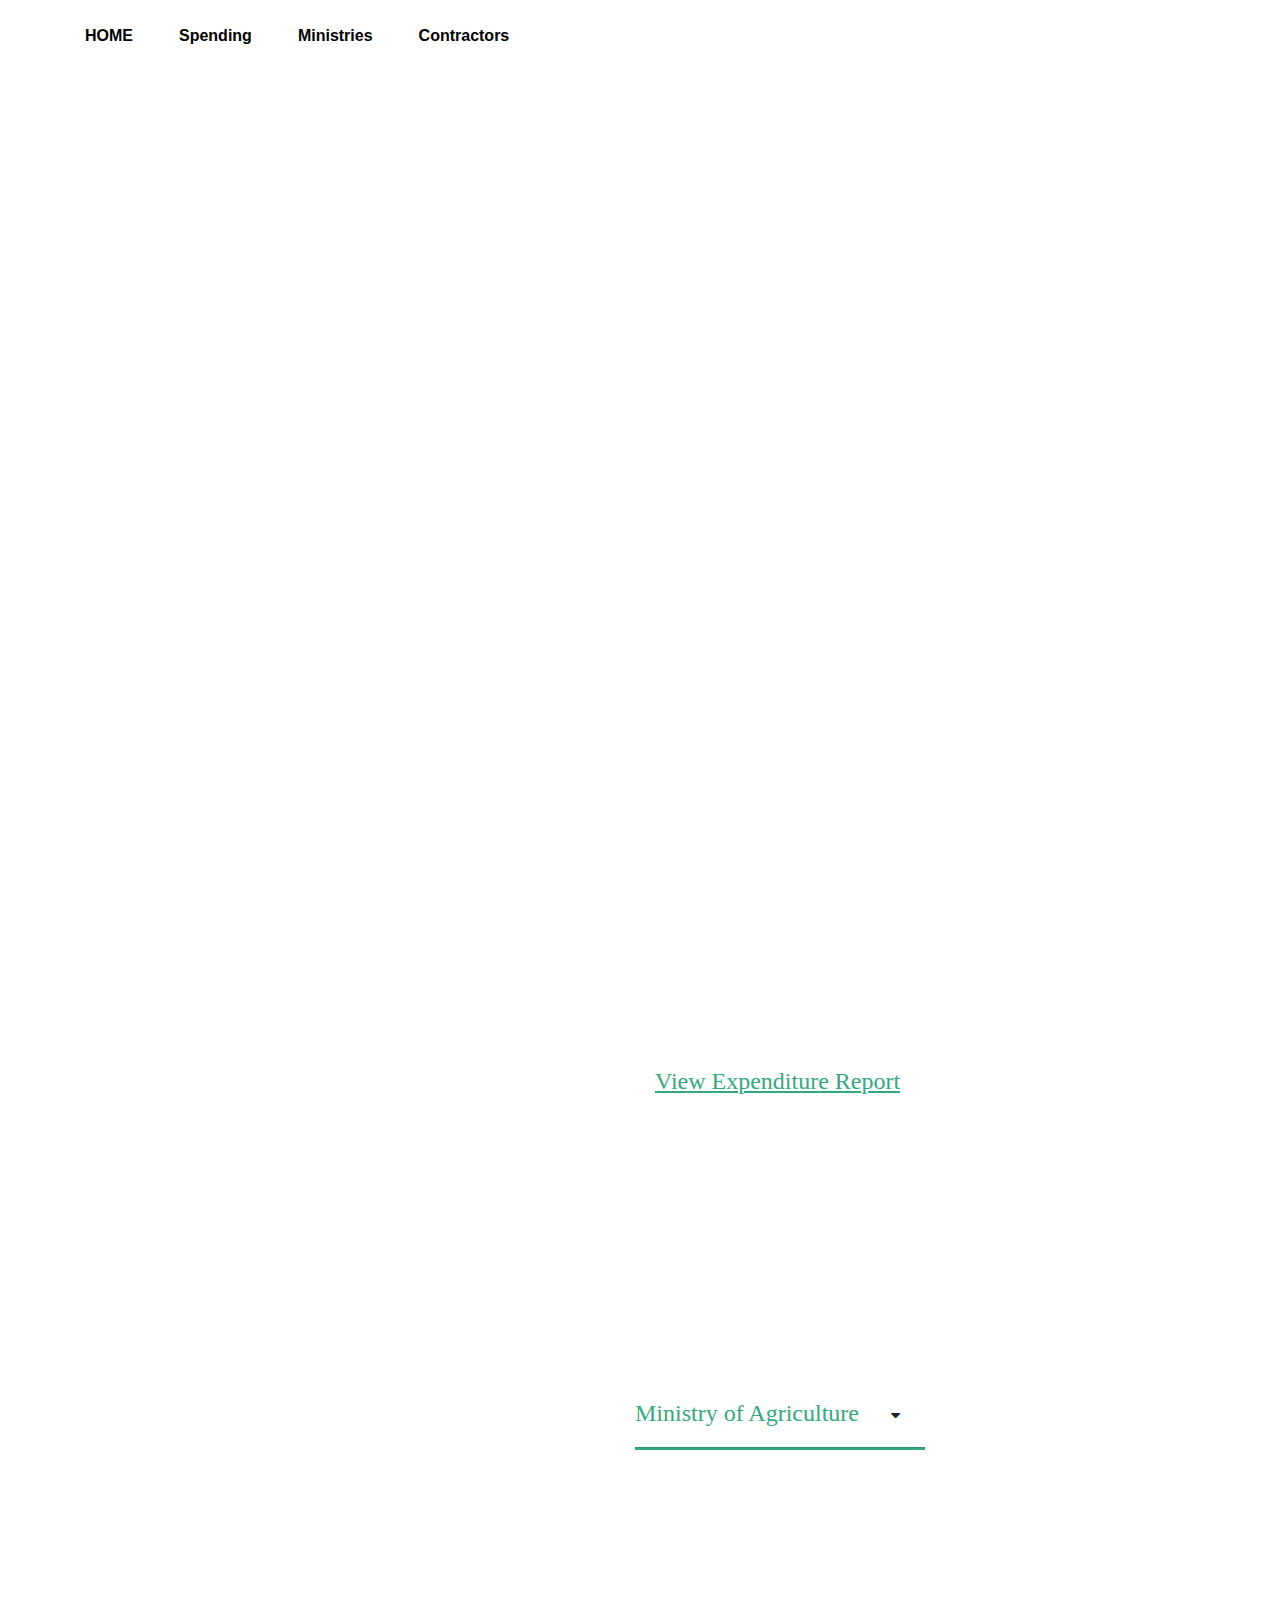
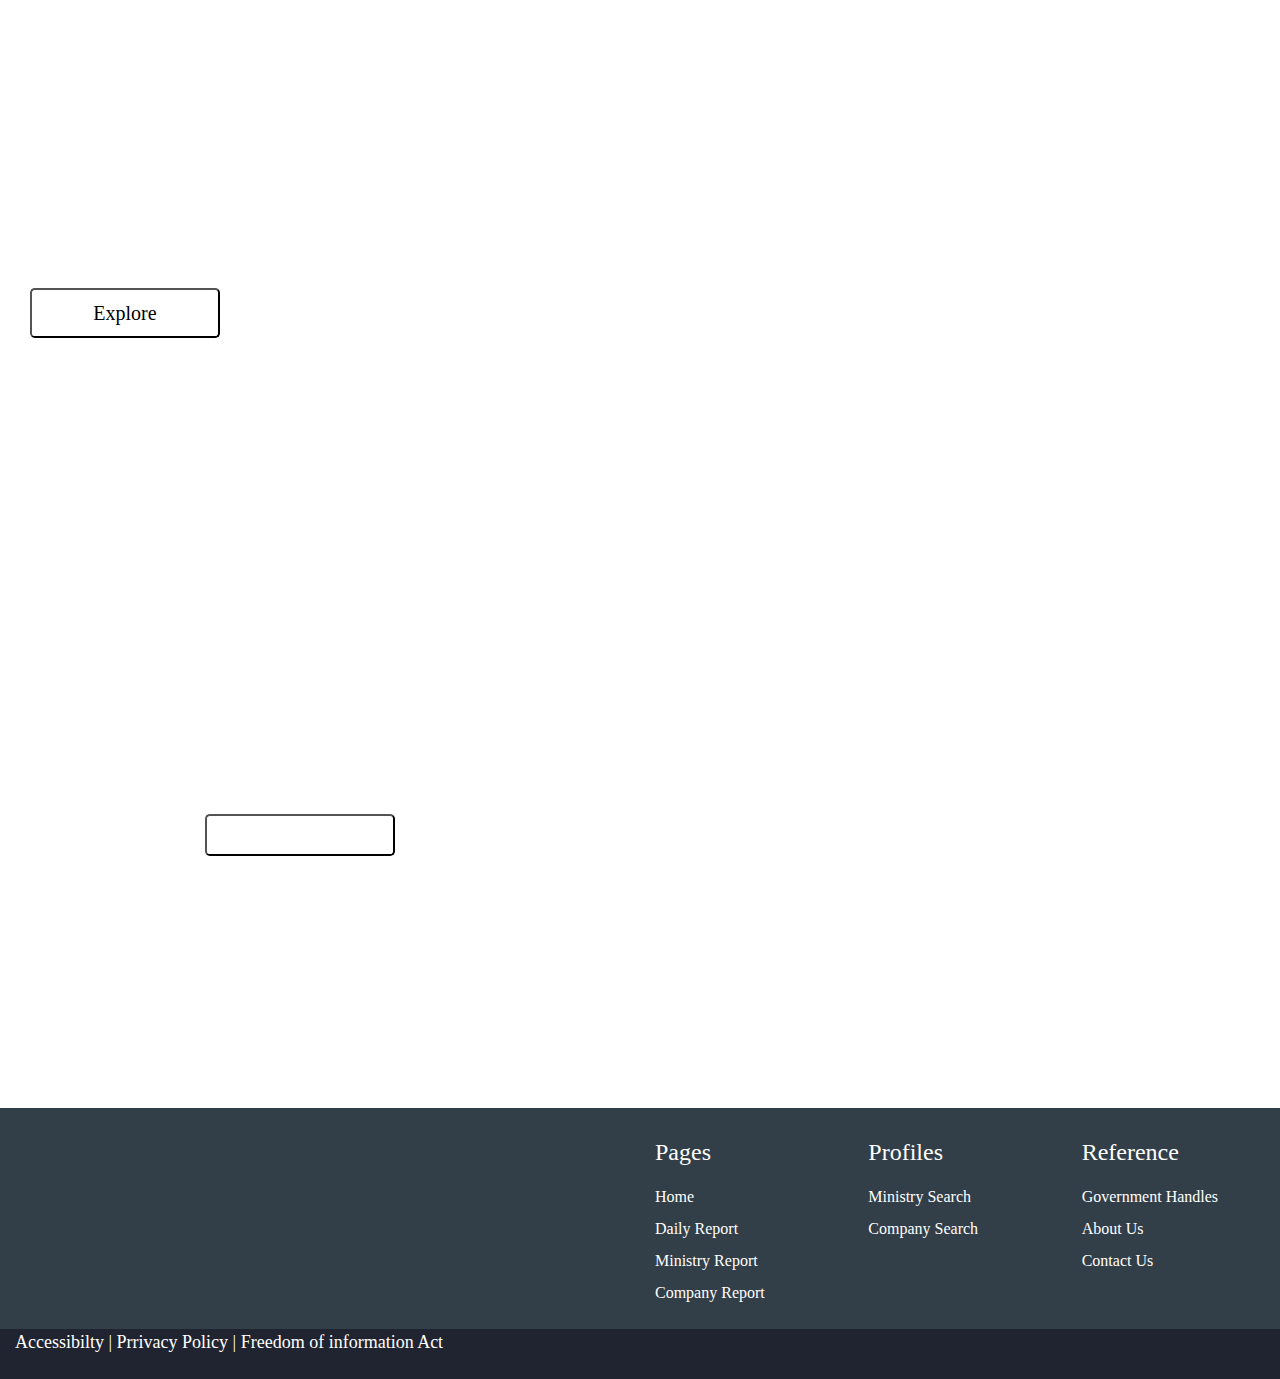
==== index.html @ a95400a4 "Update" ====
<!doctype html>
<html lang="en">

<head>
    <title>Company Profile</title>
    <!-- Required meta tags -->
    <meta charset="utf-8">
    <meta name="viewport" content="width=device-width, initial-scale=1, shrink-to-fit=no">

    <!-- Bootstrap CSS -->
    <link rel="stylesheet" href="style.css">
    <link rel="stylesheet" href="https://cdnjs.cloudflare.com/ajax/libs/font-awesome/4.7.0/css/font-awesome.min.css">
    <link rel="stylesheet" href="https://stackpath.bootstrapcdn.com/bootstrap/4.3.1/css/bootstrap.min.css"
        integrity="sha384-ggOyR0iXCbMQv3Xipma34MD+dH/1fQ784/j6cY/iJTQUOhcWr7x9JvoRxT2MZw1T" crossorigin="anonymous">
</head>

<body>
    <div class='navbar'>

        <nav class="navbar navbar-expand-md sticky-top">

            <div class="container-fluid">

                <a class="nav-head" href="#"><img src="img/Logo.png" alt=""></a>

                <button class="navbar-toggler navbar-light" type="button" data-toggle="collapse"
                    data-target="#navbarResponsive">
                    <span class="navbar-toggler-icon ml-auto"></span>
                </button>

                <div class="collapse navbar-collapse" id="navbarResponsive">
                    <ul class="navbar-nav mr-auto">
                        <li class="nav-item active">
                            <a style="font-weight:demi-bold;" class="nav-link" href="#">HOME</a>
                        </li>
                        <li class="nav-item">
                            <a class="nav-link" href="#">Spending</a>
                        </li>
                        <li class="nav-item">
                            <a class="nav-link" href="#">Ministries</a>
                        </li>
                        <li class="nav-item">
                            <a class="nav-link" href="#">Contractors</a>
                        </li>
                        <li class="nav-item">
                            <a class="nav-link" href="#"><img src="img/Vector.png" alt=""></a>
                        </li>
                    </ul>

                </div>

            </div>
        </nav>
    </div>
    <div class="wrap">
        <div class="container-fluid">
            <div class="row">
                <div class="col-lg-6 mt-5 py-5">
                    <span class="warp">In 2019,<br>the government spent<br> $4.45 trillion.</span><br>
                    <span class="bud">ExpenseNG tracks federal spending to ensure taxpayers can <br> see how their money
                        is being used in communities across <br>Nigeria. Learn more on how this money was spent with
                        <br> tools
                        to help navigate spending from top to bottom
                    </span>
                </div>

                <div class="col-lg-6">
                    <img src="img/Group 1406.png" class="end" alt="">
                </div>

            </div>
        </div>
        <div class="hang">
            <img src="img/mdi_arrow-right-drop-circle.png" alt="">
        </div>
    </div>
    </div>
    </div> <br><br>
    <div class="container-fluid">
        <div class="contianer-fluid">
            <img src="img/Rectangle 456 (1).png" class="tan mt-5" alt="">
        </div>
    </div>
    </div>
    </div>

    <div class="container-fluid">
        <div class="row">
            <div class="col-md-3 mt-1 py-1">
                <img src="img/Rectangle 448 (5).png" alt="" class="list mt-5">
            </div>
            <div class="col-md-3 mt-1 py-1">
                <img src="img/Rectangle 448 (6).png" alt="" class="list mt-5">
            </div>
            <div class="col-md-3 mt-1 py-1">
                <img src="img/Rectangle 448 (3).png" alt="" class="list mt-5">
            </div>
            <div class="col-md-3 mt-1 py-1">
                <img src="img/Rectangle 448 (7).png" alt="" class="list mt-5">
            </div>

            <div class="col-md-3">
                <img src="img/Rectangle 448 (4).png" alt="" class="list mt-5">
            </div>
            <div class="col-md-3">
                <img src="img/Rectangle 448 (3).png" alt="" class="list mt-5">
            </div>
            <div class="col-md-3 mt-5 py-5">
                <span class="report" href="#">View Expenditure Report</span>
            </div>
        </div>
    </div>
    </div> <br><br>
    <div class="container-fluid">
        <div class="row">
            <div class=" mt-5 py-5">
                <div class="contianer-fluid">
                    <img src="img/Rectangle 456.png" class="tan mt-5" alt="">
                </div>
            </div>
        </div>
    </div>
    <div class="container-fluid">
        <div class="row">
            <div class="col-lg-12 mt-1 py-1">
                <span class="report1" href="#">Ministry of Agriculture</span>&nbsp &nbsp &nbsp &nbsp
                <i class="fa fa-caret-down"></i>
                <hr class="line">
                <div class="total">
                    <img src="img/Rectangle 451.png" class="hope" alt="">
                </div>
            </div>
        </div>
    </div>
    </div>
    <div class="picture"><br>
        <div class="container-fluid">
            <div class="col-lg-6 mt-5 py-5">
                <span class="warp1">A big picture view of the daily spending <br>of the federal
                    Government</span><br><br><br>
                <span class="bud1">Use our explorer to view how government spends our money daily
                </span><br>
                <button type="button" class="btn-lg  text-center my-5">Explore</button>
            </div>
        </div>
    </div><br><br><br>
    <div class="contianer-fluid">
        <img src="img/Rectangle 457.png" class=" tan mt-5" alt="">
    </div>

    <div class="container-fluid">
        <div class="row">
            <div class="col-lg-6 mt-1 py-1">
                <img src="img/Rectangle 458 (1).png" class="skin" alt="">
            </div>
            <div class="col-lg-6 mt-1 py-1">
                <img src="img/Rectangle 458 (1).png" class="skin" alt="">
            </div>
            <div class="col-lg-6 mt-1 py-1">
                <img src="img/Rectangle 458 (1).png" class="skin" alt="">
            </div>
        </div>
    </div>
    <div class="twitter">
        <div class="container-fluid">
            <div class="row">
                <div class="tweet col-md-6 py-5 ">
                    <button type="button" class="btn-lg  text-center mt-5 py-1"><img src="img/Group 526.png"
                            alt=""></button>
                </div>
                <div class="col-md-6 py-5 ">
                    <div class="col-md-6 mt-1 py-1">
                        <span class="warp2">Join the Conversation</span><br><br><br>
                        <span class="bud2">We want to know how we can serve you better.Drop by <br>
                            our community page to ask questions, propose new <br> features, sign up for testing,
                            and join the conversation about federal spending data
                    </div>
                </div>
            </div>
        </div>
    </div>
       <!-- Footer Section -->

       <div id="footer" class="row container-fluid mt-4" >

        <div class="col-lg-6">
            <h4 class="footer-title-item"><img src="img/Frame 390.png" alt=""></h4>
            <h4 class="footer-title-item"><img src="img/Group 386.png" alt=""></h4>
        </div>

        <div class="col-lg-2">
            <h4 class="footer-title-item">Pages</h4>
            <div>
                <div class="my-2">Home</div>
                <div class="my-2">Daily Report</div>
                <div class="my-2">Ministry Report</div>
                <div class="my-2">Company Report</div>
            </div>

            <div class="my-4">
            </div>
            <div>
            </div>
        </div>
        <div class="col-lg-2">
            <h4 class="footer-title-item">
            Profiles
            </h4>

            <div class="my-2">Ministry Search </div>
            <div class="my-2">Company Search</div>
        </div>
        <div class="col-lg-2">
            <h4 class="footer-title-item">
            Reference
            </h4>

            <div class="my-2">Government Handles </div>
            <div class="my-2">About Us</div>
            <div class="my-2">Contact Us</div>
        </div>
    </div>
    </div>
    <div class="last">
    <div class="container-fluid">
        <div class="row">
        <div class="col-md-10">
            <span class="edd">Accessibilty | Prrivacy Policy | Freedom of information Act</span>
        </div>
        <div class="col-md-2">
            <img src="img/Group 385.png" alt="">
        </div>
        </div>
    </div>
    </div>
</div>
        <!-- Optional JavaScript -->
        <!-- jQuery first, then Popper.js, then Bootstrap JS -->
        <script src="https://code.jquery.com/jquery-3.3.1.slim.min.js"
            integrity="sha384-q8i/X+965DzO0rT7abK41JStQIAqVgRVzpbzo5smXKp4YfRvH+8abtTE1Pi6jizo" crossorigin="anonymous">
        </script>
        <script src="https://cdnjs.cloudflare.com/ajax/libs/popper.js/1.14.7/umd/popper.min.js"
            integrity="sha384-UO2eT0CpHqdSJQ6hJty5KVphtPhzWj9WO1clHTMGa3JDZwrnQq4sF86dIHNDz0W1" crossorigin="anonymous">
        </script>
        <script src="https://stackpath.bootstrapcdn.com/bootstrap/4.3.1/js/bootstrap.min.js"
            integrity="sha384-JjSmVgyd0p3pXB1rRibZUAYoIIy6OrQ6VrjIEaFf/nJGzIxFDsf4x0xIM+B07jRM" crossorigin="anonymous">
        </script>
</body>

</html>
---- style.css ----
* {
    margin: 0px;
    padding: 0px;
    box-sizing: border-box;
 font-family: Georgia, 'Times New Roman', Times, serif;
}


nav {
    width: 100%;
    background-color: white !important;
}

.card-img-top {
    height: 350px;
    width: 100%;
}

.card-body {
    width: 100%;
}

.home img {
    width: 100%;
}

.navbar {
    padding: 1.2rem;

}

.nav-head:hover {
    color: #FC3C3C;
    font-weight: bold;
    text-decoration: none;
}

.navbar-toggler-icon {
    color: black;
}

.navbar-toggler {
    background-color: Red;
}

.navbar-nav li {
    padding-left: 30px;

}

.nav-link {
    font-size: 1;
    font-weight: bolder;
    color: black;
    font-family: Arial, Helvetica, sans-serif;
}

.nav-link:hover {
    color: green;
    font-weight: bold;
    text-decoration: underline;
}

.wrap {
    background-image: url(/img/image\ 1.png);
    height: 739px;
    width: auto;
}

.warp {
    font-size: 2.2rem;
    color: white;
    margin-left: 15px;
    font-family: Lato;
    font-style: normal;
    font-weight: 600;
    font-size: 64px;
    line-height: 124.8%;
}

.bud {
    color: white;

    font-family: Lato;
    font-style: normal;
    font-size: 20px;
    line-height: 29px;
}

.warp1 {
    font-size: 2.2rem;
    color: white;
    margin-left: 15px;
    font-family: Lato;
    font-style: normal;
    font-weight: 200;
    font-size: 40px;
    line-height: 124.8%;
}

.bud1 {
    color: white;

    font-family: Lato;
    font-style: normal;
    font-size: 20px;
    line-height: 29px;
}

.warp2 {
    font-size: 1.5rem;
    color: white;
    font-family: Lato;
    font-style: normal;
    font-weight: 100;
    font-size: 35px;
    line-height: 124.8%;
    top: 5px;
}

.bud2 {
    color: white;
    font-family: Lato;
    font-style: normal;
    font-size: 20px;

    text-align: center;
}

.hang {
    margin-left: 570px;
}

.caption {
    left: 0;
    width: 100%;
    text-align: center;
    color: #000;
}

.caption span.border {
    background-color: #353A45;
    color: #fff;
    font-weight: bold;
    padding: 25px;
    letter-spacing: 5px;
    width: 100%;
}

.report {
    font-size: larger;
    font-size: 1.5rem;
    color: #33A97E;
    text-decoration: underline;
    margin-top: 100rem !important;
}

.report1 {
    font-size: larger;
    font-size: 1.5rem;
    color: #33A97E;
    margin-left: 620px;

}

.container-fluid {
    margin-left: auto;
    margin-right: auto;
}

.total {
    margin-left: 150px;
}

.line {
    width: 290px;
    height: 2px;
    margin-left: 620px;
    background: #33A97E;
}

.picture {
    background-image: url("img/Group\ 1394\ \(1\).png");
    width: 100%;
    height: 482px;
}

.btn-lg {
    background-color: #fff;
    width: 190px;
}

.twitter {
    background-image: url(img/Group\ 1394.png);
    height: 500px;
}

.tweet {
    top: 150px;
    left: 190px;
}

.footer {
    padding-bottom: 20px !important;
}

.input-underline {
    background: transparent;
    border: none;
    border-bottom: 1px solid white;
    padding: 5px;
    color: white;
    min-width: 90%;
}

.footer-title-item {
    padding-top: 20px;
    padding-bottom: 10px;
}

.click-link {
    cursor: pointer;
    margin: 5px;
}

.responsive-motto {
    font-size: 64px;
}

#footer {
    padding: 0px !important;
    margin: 0px !important;
    background: #323E48;
    color: white;
    width: 100%;
    padding: 5px;
    padding-top: 10px !important;
    margin-top: 40px !important;
}

.last {
    background-color: #1F2430;
    width: 100%;
    padding: 0px !important;
    margin: 0px !important;
    height: 50px;
}

.edd {
    color: #fff;
    top: 5px;
    font-size: large;
}

@media only screen and (max-width: 1250px) {
    *{
        overflow-x: hidden;
    }
.wrap {
    background-image: url(/img/image\ 1.png);
    height: 739px;
    width: 1250px;
}

.end {
   
}

.hang {
    display: none;
}

.report1 {
    font-size: large;
    font-size: 1.5rem;
    color: #33A97E;
    margin-left: 220px;

}

.line {
    width: 290px;
    height: 2px;
    margin-left: 220px;
    background: #33A97E;
}

.tan {
    width: 765px;
}

.total {
    margin-left: 0px;
}

.hope {
    width: 765px;
    left: 25px;
}

.picture {
    background-image: url(img/Group\ 1394\ \(1\).png);
    width: 1250px;
    height: 482px;
}

.twitter {
    background-image: url(img/Group\ 1394.png);
    height: 500px;
    width: 1250px;
}

.tweet {
    top: 30px;
    left: 10px;
}

#footer {
    padding: 0px !important;
    margin: 0px !important;
    background: #323E48;
    color: white;
    width: 1250px;
    padding: 5px;
    padding-top: 10px !important;
    margin-top: 40px !important;
}

last {
    background-color: #1F2430;
    width: 975px;
    padding: 0px !important;
    margin: 0px !important;
    height: 50px;
}

.list {
    width:200px;
}

.report {
    font-weight: 400;
    font-size: 1.5rem;
    color: #33A97E;
    text-decoration: underline;
    margin-top: 100rem !important;
}

.navbar-toggler-icon {
    color: black;

}
}

@media only screen and (max-width: 990px) {
    
.end {
    display: none;
}
}

@media only screen and (max-width: 950px) {
    *{
        overflow-x: hidden;
    }
.wrap {
    background-image: url(/img/image\ 1.png);
    height: 739px;
    width: 975px;
}

.end {
    display: none;
}

.hang {
    display: none;
}

.report1 {
    font-size: large;
    font-size: 1.5rem;
    color: #33A97E;
    margin-left: 220px;

}

.line {
    width: 290px;
    height: 2px;
    margin-left: 220px;
    background: #33A97E;
}

.tan {
    width: 765px;
}

.total {
    margin-left: 0px;
}

.hope {
    width: 765px;
    left: 25px;
}

.picture {
    background-image: url(img/Group\ 1394\ \(1\).png);
    width: 975px;
    height: 482px;
}

.twitter {
    background-image: url(img/Group\ 1394.png);
    height: 500px;
    width: 975px;
}

.tweet {
    top: 30px;
    left: 10px;
}

#footer {
    padding: 0px !important;
    margin: 0px !important;
    background: #323E48;
    color: white;
    width: 975px;
    padding: 5px;
    padding-top: 10px !important;
    margin-top: 40px !important;
}

last {
    background-color: #1F2430;
    width: 975px;
    padding: 0px !important;
    margin: 0px !important;
    height: 50px;
}

.list {
    width:200px;
}

.report {
    font-weight: 400;
    font-size: 1.5rem;
    color: #33A97E;
    text-decoration: underline;
    margin-top: 100rem !important;
}

.navbar-toggler-icon {
    color: black;

}
}
@media only screen and (max-width: 750px) {
    *{
        overflow-x: hidden;
    }
    .wrap {
        background-image: url(/img/image\ 1.png);
        height: 739px;
        width: 765px;
    }

    .end {
        display: none;
    }

    .hang {
        display: none;
    }

    .report1 {
        font-size: large;
        font-size: 1.5rem;
        color: #33A97E;
        margin-left: 220px;

    }

    .line {
        width: 290px;
        height: 2px;
        margin-left: 220px;
        background: #33A97E;
    }

    .tan {
        width: 765px;
    }

    .total {
        margin-left: 0px;
    }

    .hope {
        width: 765px;
    }

    .picture {
        background-image: url(img/Group\ 1394\ \(1\).png);
        width: 765px;
        height: 482px;
    }

    .twitter {
        background-image: url(img/Group\ 1394.png);
        height: 500px;
        width: 765px;
    }

    .tweet {
        top: 30px;
        left: 10px;
    }

    #footer {
        padding: 0px !important;
        margin: 0px !important;
        background: #323E48;
        color: white;
        width: 765px;
        padding: 5px;
        padding-top: 10px !important;
        margin-top: 40px !important;
    }

    last {
        background-color: #1F2430;
        width: 765px;
        padding: 0px !important;
        margin: 0px !important;
        height: 50px;
    }

    .list {
        width: 450px;
    }

    .report {
        font-weight: 400;
        font-size: 1.5rem;
        color: #33A97E;
        text-decoration: underline;
        margin-top: 100rem !important;
    }

    .navbar-toggler-icon {
        color: black;

    }

}

@media only screen and (max-width: 650px) {
    .wrap {
        background-image: url(/img/image\ 1.png);
        height: 739px;
        width: 650px;
    }

    .end {
        display: none;
    }

    .hang {
        display: none;
    }

    .report1 {
        font-size: large;
        font-size: 1.5rem;
        color: #33A97E;
        margin-left: 220px;

    }

    .line {
        width: 290px;
        height: 2px;
        margin-left: 220px;
        background: #33A97E;
    }

    .tan {
        width: 650px;
    }

    .total {
        margin-left: 0px;
    }

    .hope {
        width: 650px;
    }

    .picture {
        background-image: url(img/Group\ 1394\ \(1\).png);
        width: 650px;
        height: 482px;
    }

    .row {
        display: -ms-flexbox;
        display: flex;
        -ms-flex-wrap: wrap;
        flex-wrap: wrap;
        margin-right: -15px;
        margin-left: -15px;
    }

    .twitter {
        background-image: url(img/Group\ 1394.png);
        height: 500px;
        width: 650px;
    }

    .tweet {
        top: 30px;
        left: 10px;
    }

    #footer {
        padding: 0px !important;
        margin: 0px !important;
        background: #323E48;
        color: white;
        width: 650px;
        padding: 5px;
        padding-top: 10px !important;
        margin-top: 40px !important;
    }

    last {
        background-color: #1F2430;
        width: 650px;
        padding: 0px !important;
        margin: 0px !important;
        height: 50px;
    }

    .list {
        width: 500px;
    }

    .report {
        font-weight: 400;
        font-size: 1.5rem;
        color: #33A97E;
        text-decoration: underline;
        margin-top: 100rem !important;
    }

    .navbar-toggler-icon {
        color: black;

    }
}
@media only screen and (max-width: 450px) {
    
    .end {
        display: none;
    }
    .wrap {
        background-image: url(/img/image\ 1.png);
        height: 739px;
        width: 450px;
    }

    .end {
        display: none;
    }

    .hang {
        display: none;
    }

    .report1 {
        font-size: large;
        font-size: 1.2rem;
        color: #33A97E;
        margin-left: 120px;

    }

    .line {
        width: 290px;
        height: 2px;
        margin-left: 50px;
        background: #33A97E;
    }

    .tan {
        width: 350px;
    }

    .total {
        margin-left: 0px;
    }

    .hope {
        width: 650px;
    }

    .picture {
        background-image: url(img/Group\ 1394\ \(1\).png);
        width: 450px;
        height: 492px;
    }


    .twitter {
        background-image: url(img/Group\ 1394.png);
        height: 500px;
        width: 450px;
    }

    .tweet {
        top: 30px;
        left: 10px;
    }

    #footer {
        padding: 0px !important;
        margin: 0px !important;
        background: #323E48;
        color: white;
        width: 650px;
        padding: 5px;
        padding-top: 10px !important;
        margin-top: 40px !important;
    }

    .last {
        background-color: #1F2430;
        width: 650px;
        padding: 0px !important;
        margin: 0px !important;
        height: 50px;
    }

    .list {
        width: 250px;
    }

    .report {
        font-weight: 400;
        font-size: 1.5rem;
        color: #33A97E;
        text-decoration: underline;
        margin-top: 100rem !important;
    }

    .navbar-toggler-icon {
        color: black;

    }
    }
    
@media only screen and (max-width: 400px) {
    
    .end {
        display: none;
    }
    .wrap {
        background-image: url(/img/image\ 1.png);
        height: 739px;
        width: 400px;
    }
    .warp {
        font-size: 2.2rem;
        color: white;
        margin-left: 15px;
        font-family: Lato;
        font-style: normal;
        font-weight: 600;
        font-size: 40px;
        line-height: 124.8%;
    }
    
.bud {
    color: white;
    font-family: Lato;
    font-style: normal;
    font-size: 18px;
    line-height: 19px;
}

    .end {
        display: none;
    }

    .hang {
        display: none;
    }

    .report1 {
        font-size: large;
        font-size: 1.2rem;
        color: #33A97E;
        margin-left: 120px;

    }

    .line {
        width: 290px;
        height: 2px;
        margin-left: 50px;
        background: #33A97E;
    }

    .tan {
        width: 350px;
    }

    .total {
        margin-left: 0px;
    }

    .hope {
        width: 400px;
    }

    .picture {
        background-image: url(img/Group\ 1394\ \(1\).png);
        width: 400px;
        height: 492px;
    }

    .skin{
        width: 300px;
    }
    .twitter {
        background-image: url(img/Group\ 1394.png);
        height: 500px;
        width: 400px;
    }

    .tweet {
        top: 30px;
        left: 10px;
    }

    #footer {
        padding: 0px !important;
        margin: 0px !important;
        background: #323E48;
        color: white;
        width: 650px;
        padding: 5px;
        padding-top: 10px !important;
        margin-top: 40px !important;
    }

    .last {
        background-color: #1F2430;
        width: 650px;
        padding: 0px !important;
        margin: 0px !important;
        height: 50px;
    }

    .list {
        width: 250px;
    }

    .report {
        font-weight: 400;
        font-size: 1.5rem;
        color: #33A97E;
        text-decoration: underline;
        margin-top: 100rem !important;
    }

    .navbar-toggler-icon {
        color: black;

    }
    }
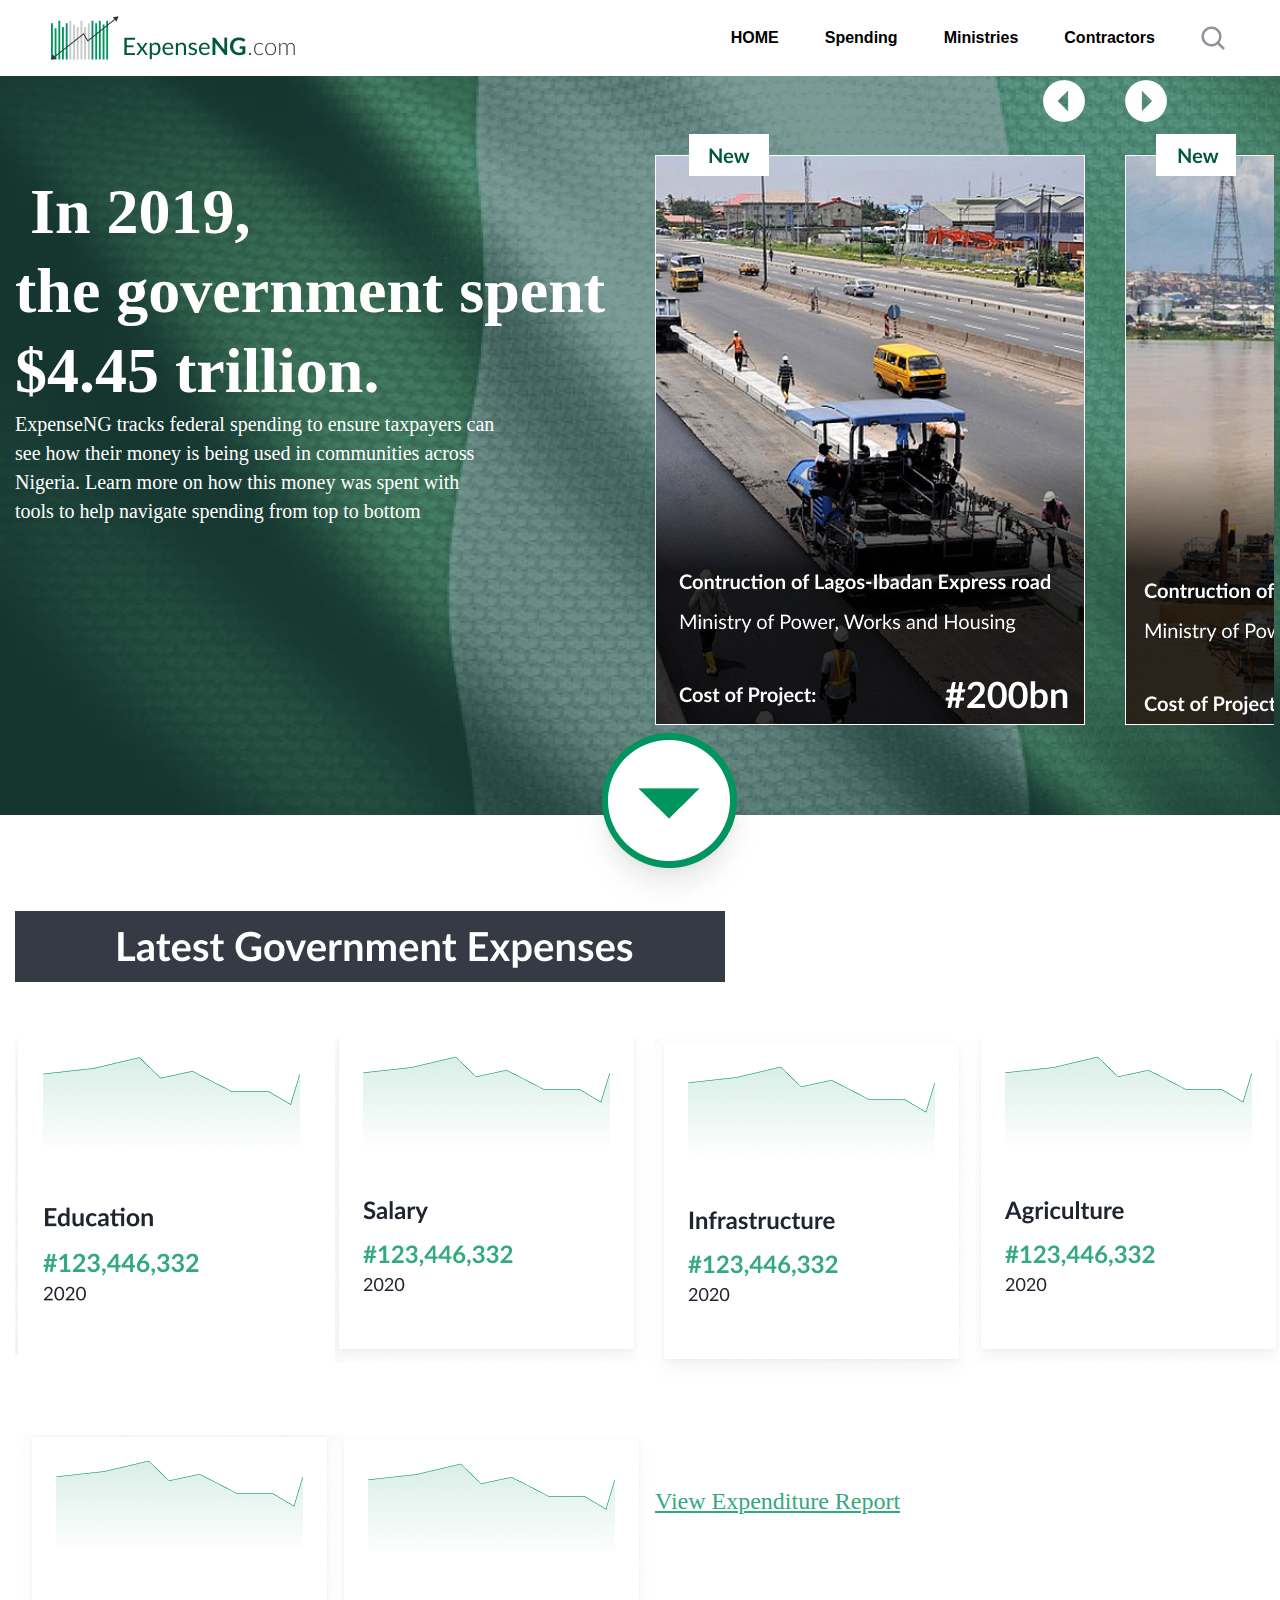
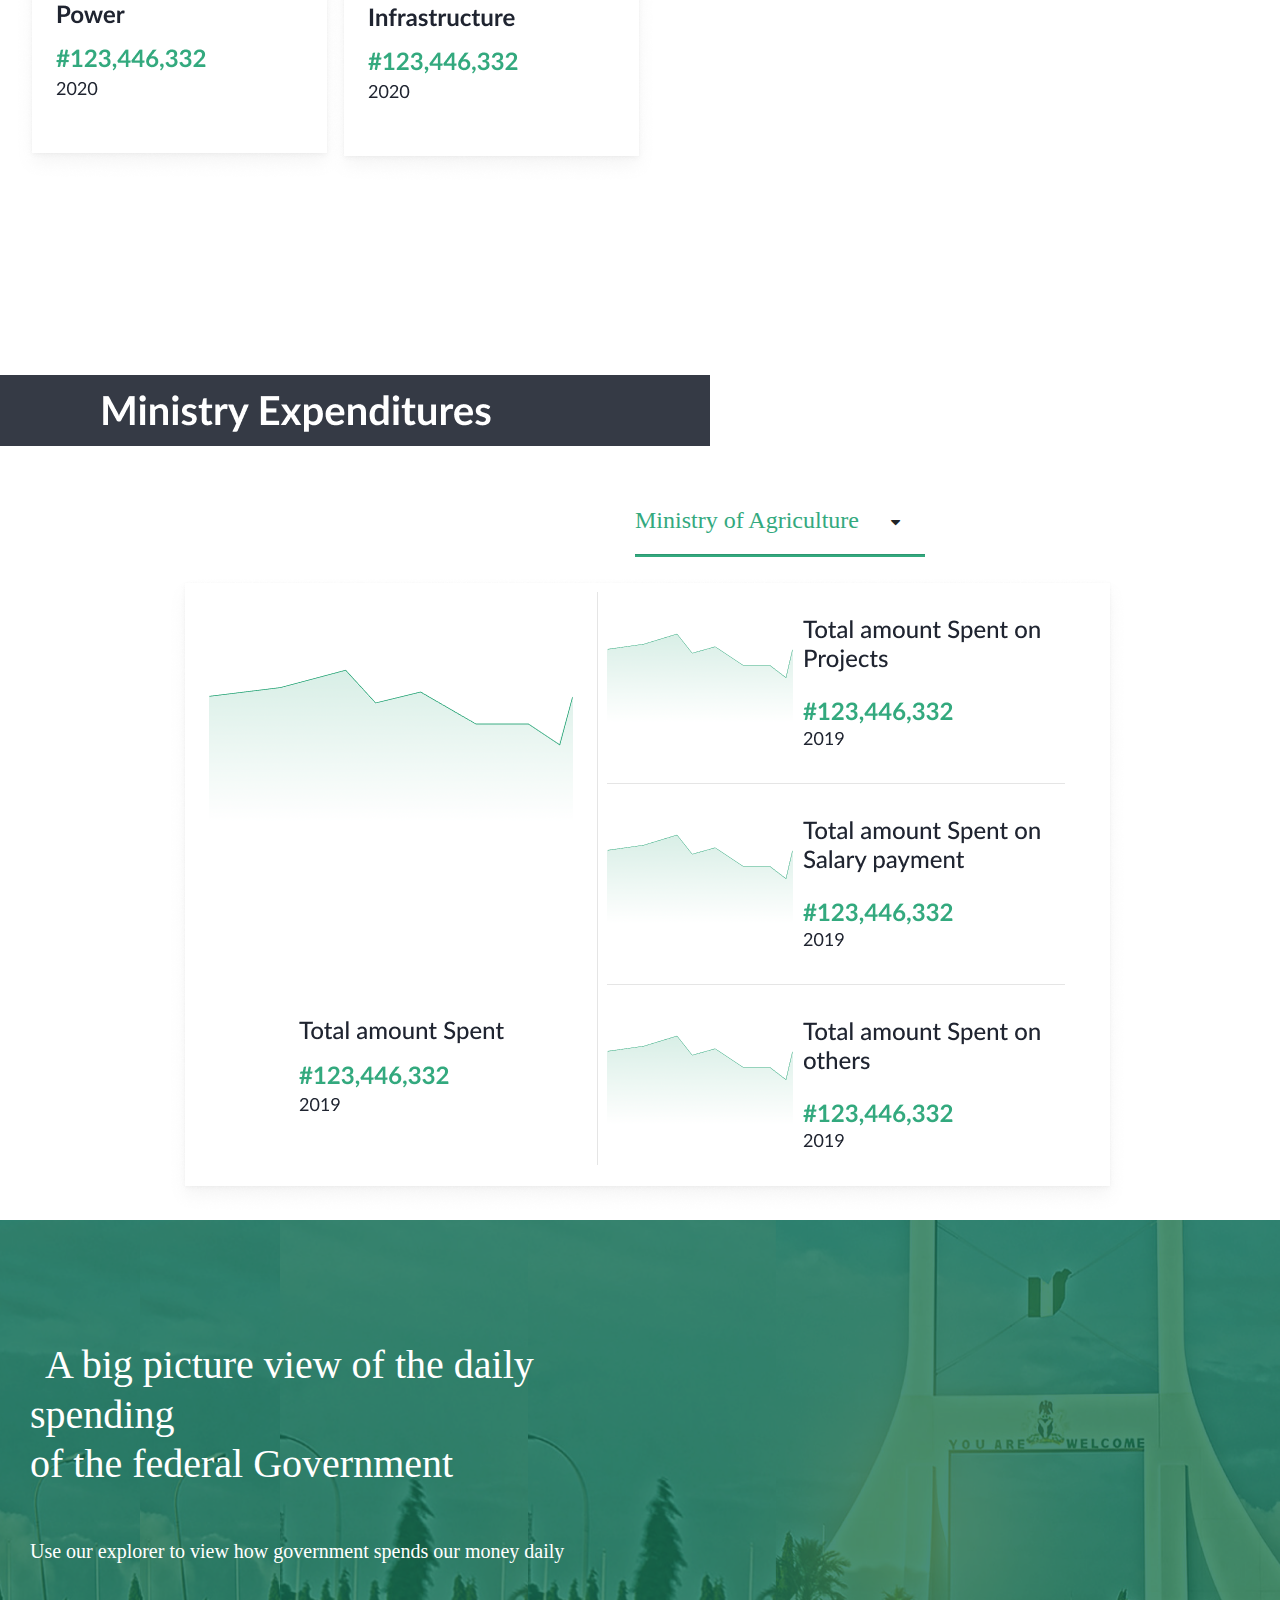
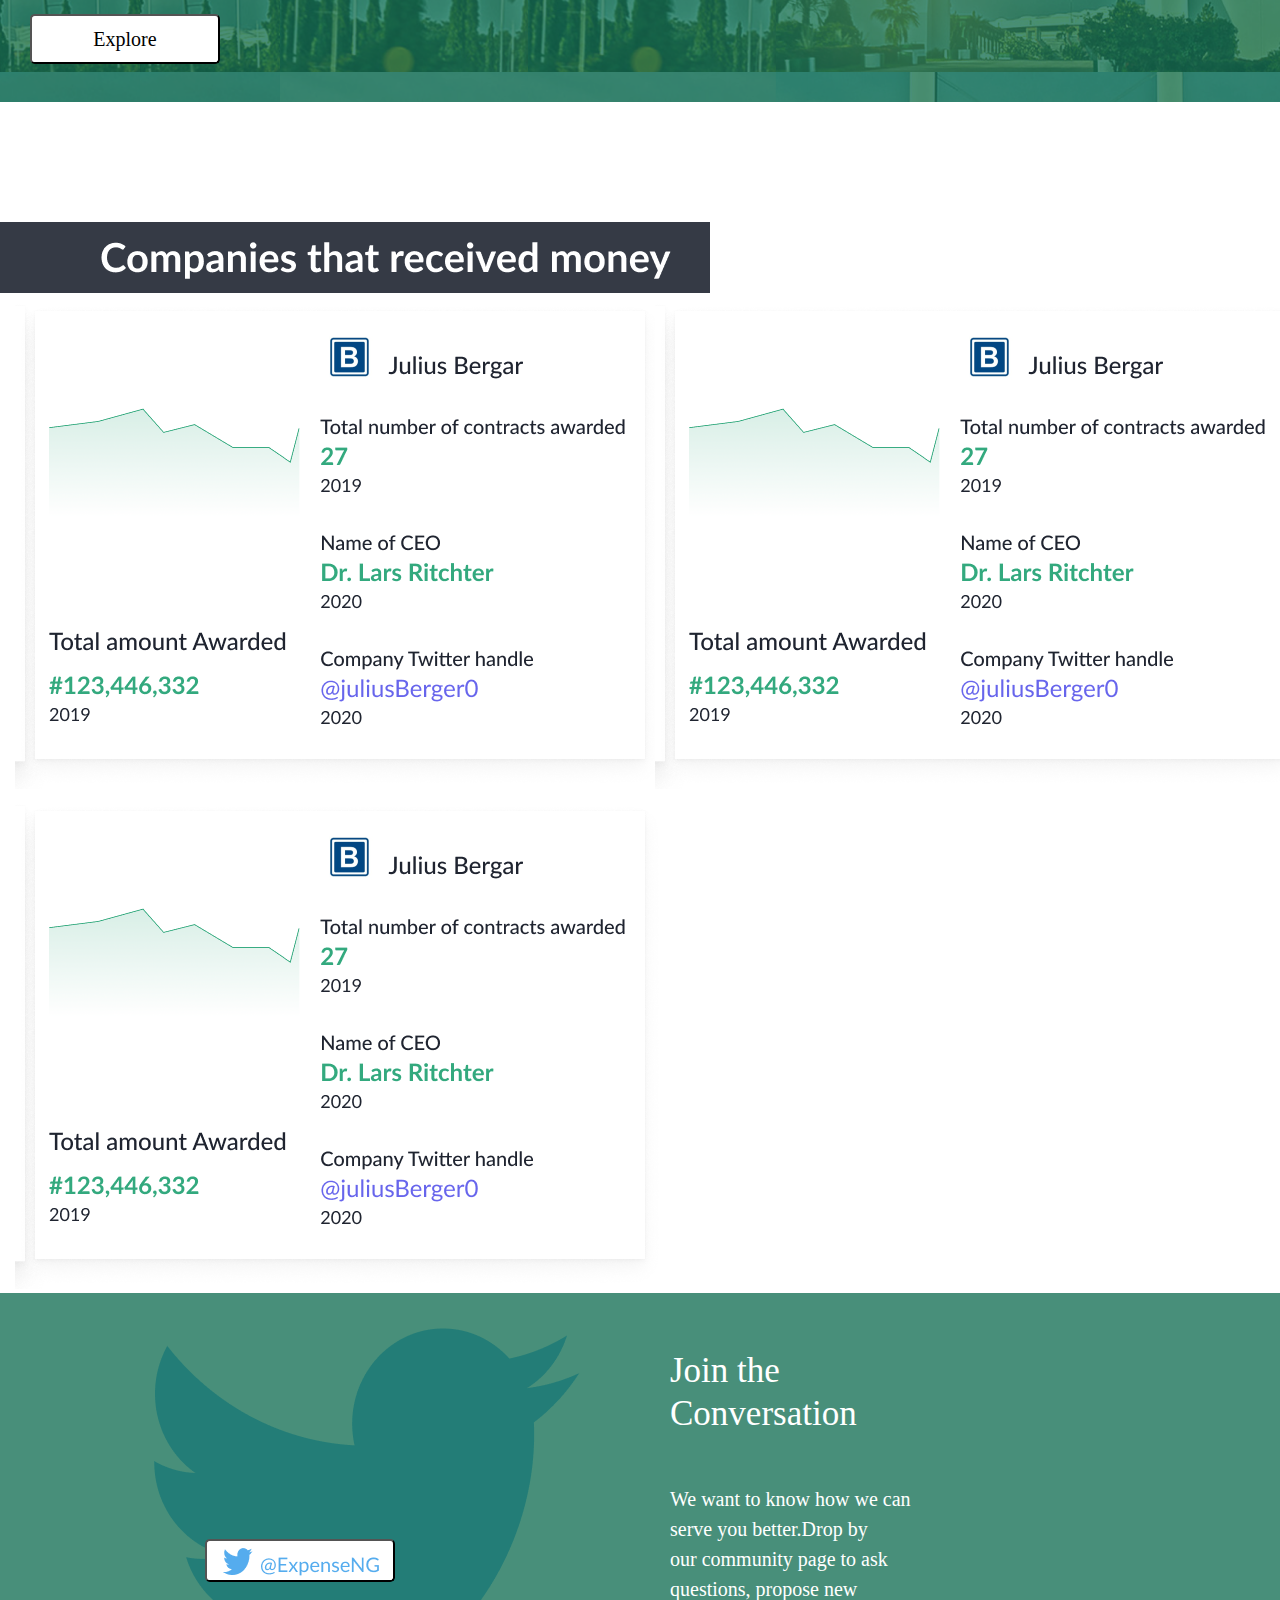
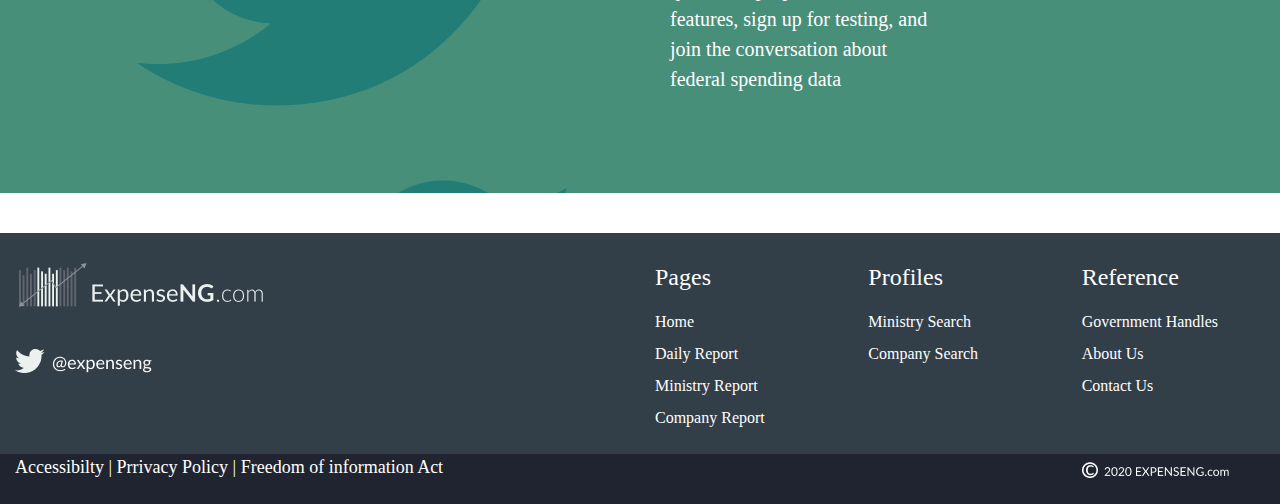
==== commit 0d82603f: "Update" ====
--- a/index.html
+++ b/index.html
@@ -29,7 +29,7 @@
                 </button>
 
                 <div class="collapse navbar-collapse" id="navbarResponsive">
-                    <ul class="navbar-nav mr-auto">
+                    <ul class="navbar-nav ml-auto">
                         <li class="nav-item active">
                             <a style="font-weight:demi-bold;" class="nav-link" href="#">HOME</a>
                         </li>
--- a/style.css
+++ b/style.css
@@ -781,15 +781,13 @@
         font-style: normal;
         font-weight: 600;
         font-size: 40px;
-        line-height: 124.8%;
     }
     
 .bud {
     color: white;
     font-family: Lato;
     font-style: normal;
-    font-size: 18px;
-    line-height: 19px;
+    font-size: 15px;
 }
 
     .end {
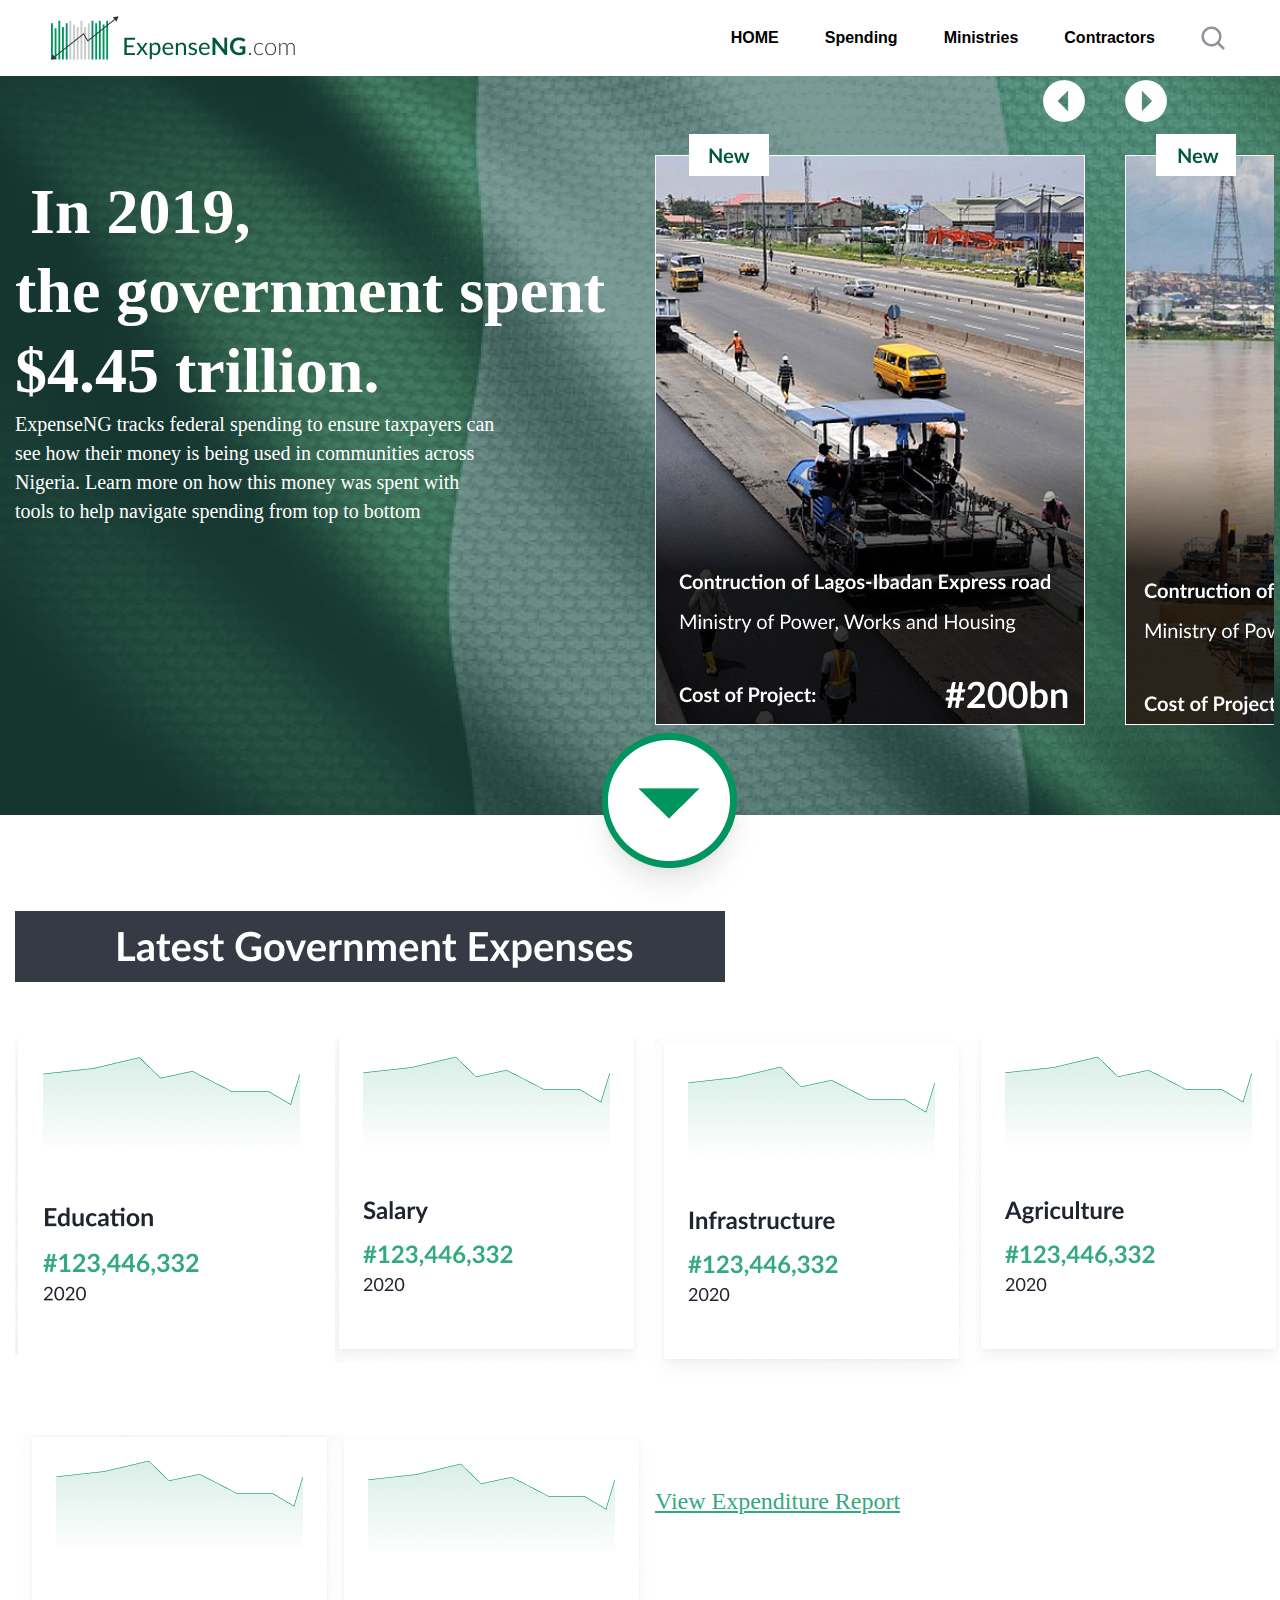
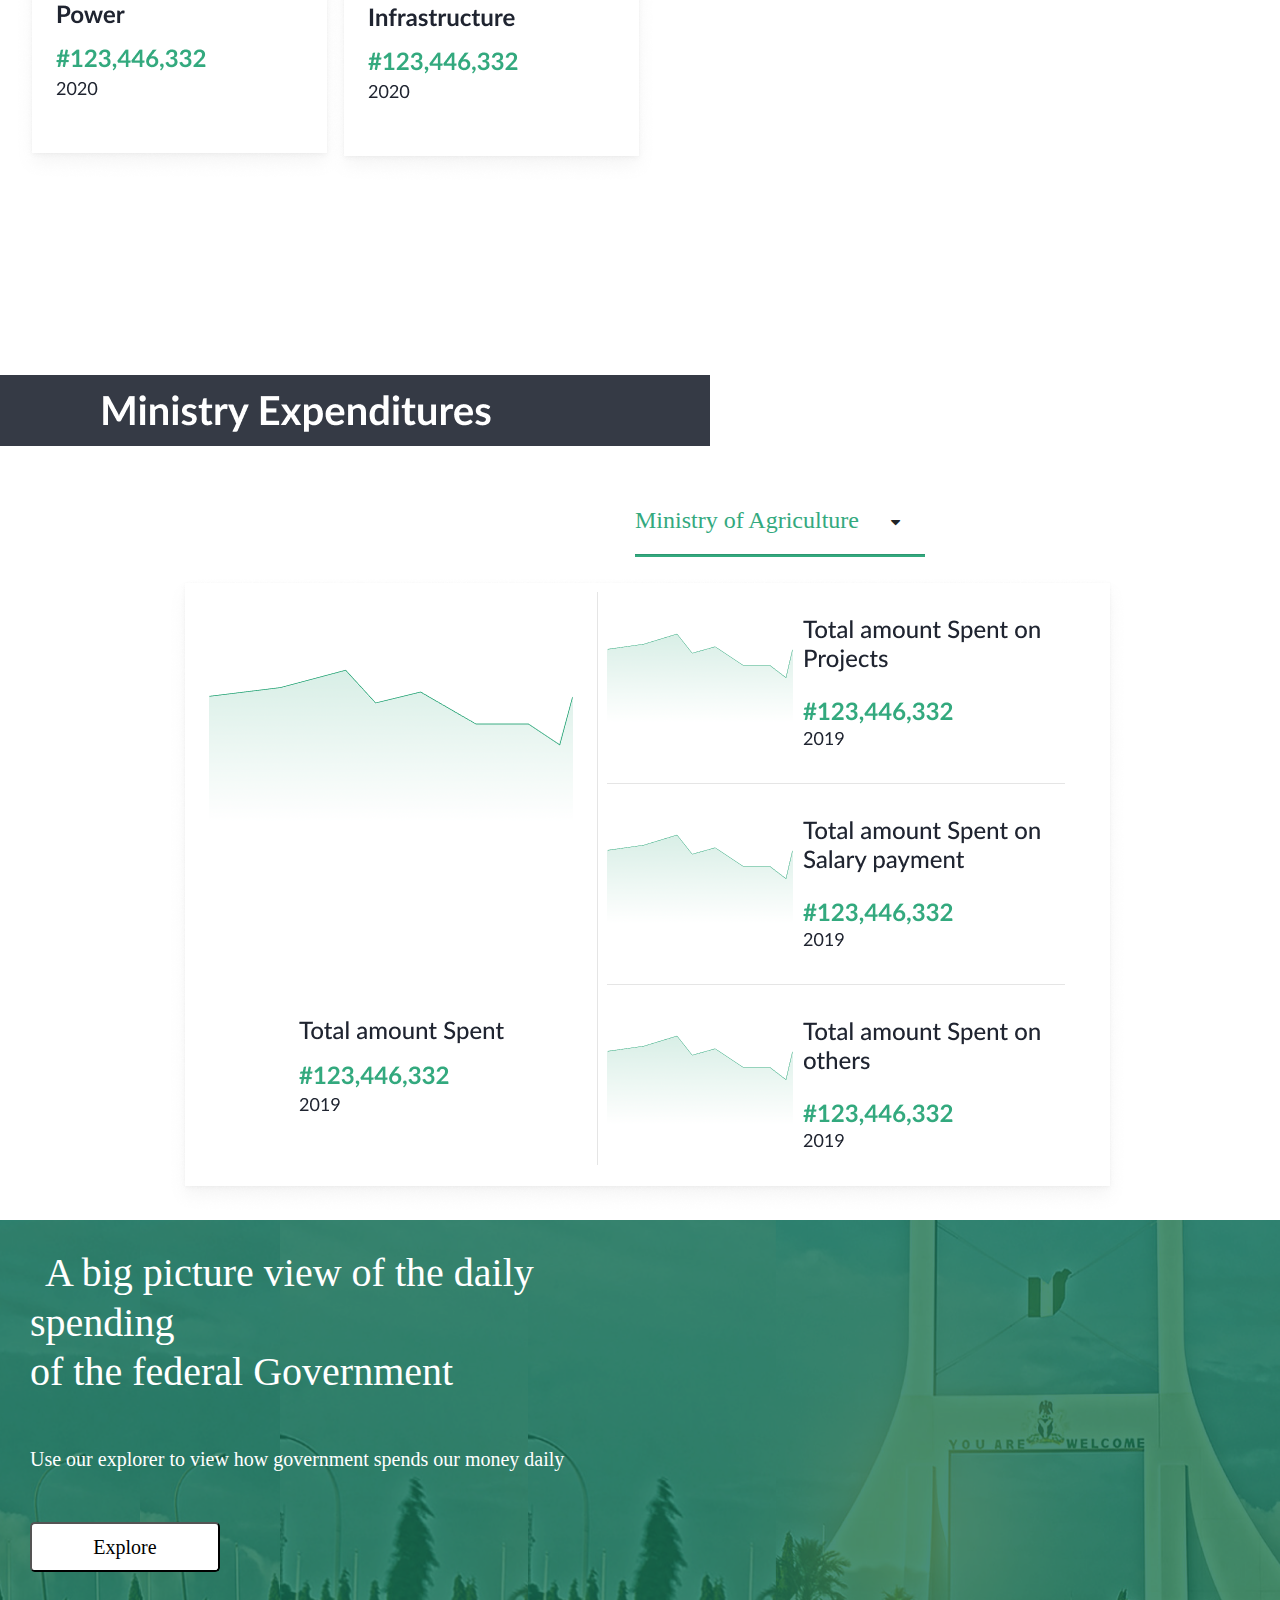
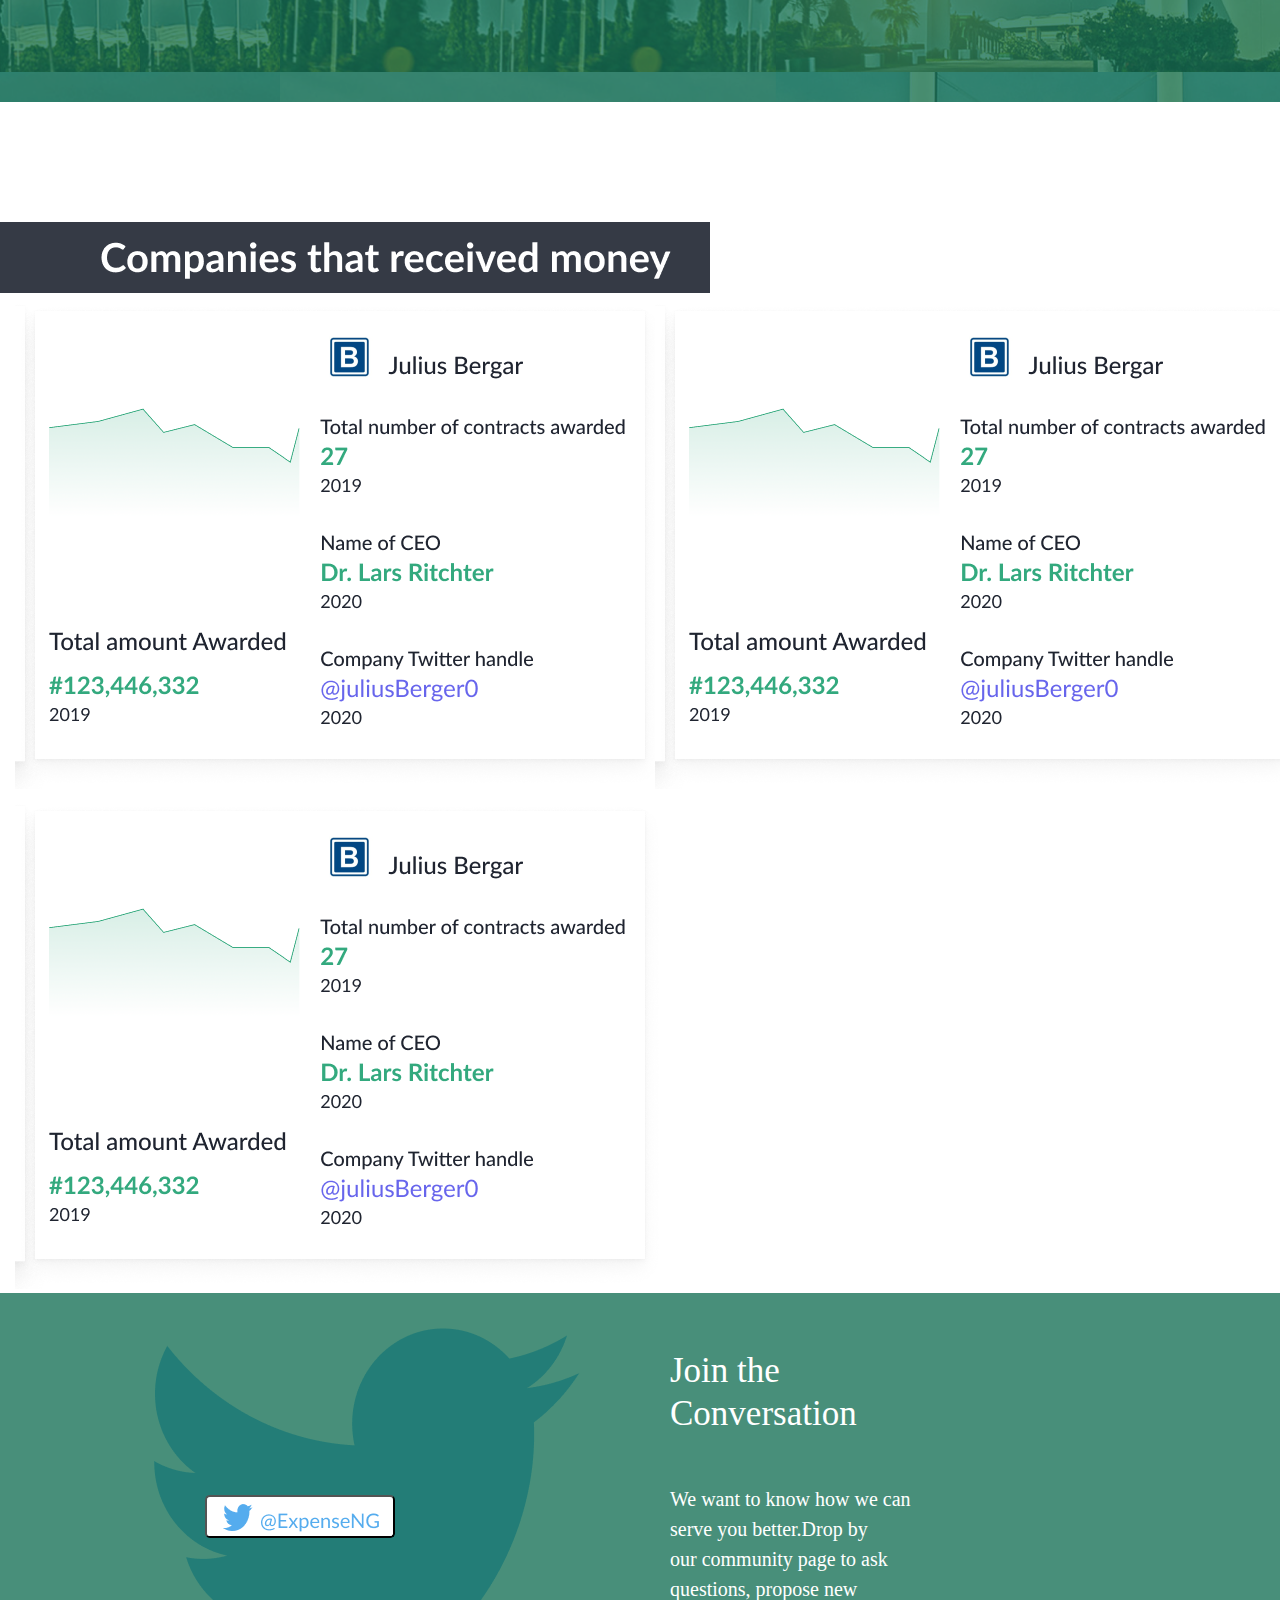
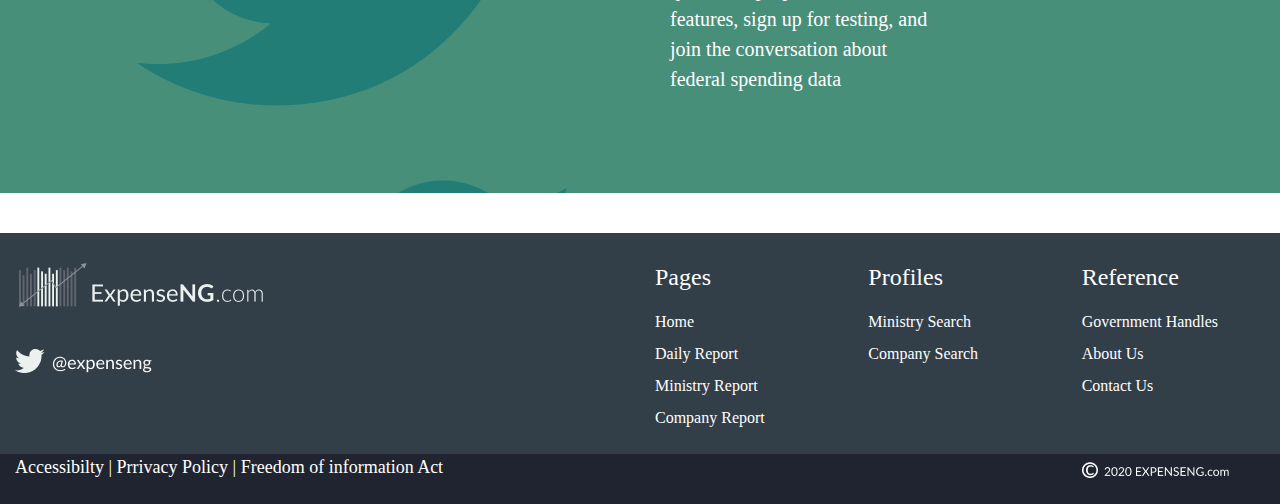
==== commit 030c0a50: "Update" ====
--- a/index.html
+++ b/index.html
@@ -135,7 +135,7 @@
     </div>
     <div class="picture"><br>
         <div class="container-fluid">
-            <div class="col-lg-6 mt-5 py-5">
+            <div class="col-lg-6  py-1">
                 <span class="warp1">A big picture view of the daily spending <br>of the federal
                     Government</span><br><br><br>
                 <span class="bud1">Use our explorer to view how government spends our money daily
@@ -164,7 +164,7 @@
     <div class="twitter">
         <div class="container-fluid">
             <div class="row">
-                <div class="tweet col-md-6 py-5 ">
+                <div class="tweet col-md-6 py-1 ">
                     <button type="button" class="btn-lg  text-center mt-5 py-1"><img src="img/Group 526.png"
                             alt=""></button>
                 </div>
--- a/style.css
+++ b/style.css
@@ -91,11 +91,11 @@
     font-size: 2.2rem;
     color: white;
     margin-left: 15px;
-    font-family: Lato;
-    font-style: normal;
     font-weight: 200;
     font-size: 40px;
     line-height: 124.8%;
+    overflow-x: hidden;
+    top: 5px;
 }
 
 .bud1 {
@@ -326,7 +326,7 @@
     margin-top: 40px !important;
 }
 
-last {
+.last {
     background-color: #1F2430;
     width: 975px;
     padding: 0px !important;
@@ -604,15 +604,8 @@
         background-image: url(img/Group\ 1394\ \(1\).png);
         width: 650px;
         height: 482px;
-    }
-
-    .row {
-        display: -ms-flexbox;
-        display: flex;
-        -ms-flex-wrap: wrap;
-        flex-wrap: wrap;
-        margin-right: -15px;
-        margin-left: -15px;
+        background-repeat: no-repeat;
+        
     }
 
     .twitter {
@@ -881,4 +874,41 @@
 
     }
     }
-    +      
+@media only screen and (max-width: 350px) {
+    .wrap {
+        background-image: url(/img/image\ 1.png);
+        height: 739px;
+        width: 400px;
+    
+    .report1 {
+        font-size: large;
+        font-size: 1.2rem;
+        color: #33A97E;
+        margin-left: 30px;
+
+    }
+    .line {
+        width: 230px;
+        height: 2px;
+        margin-left: 20px;
+        background: #33A97E;
+    }
+    .warp {
+        font-size: 2.2rem;
+        color: white;
+        margin-left: 15px;
+        font-family: Lato;
+        font-style: normal;
+        font-weight: 400;
+        font-size: 30px;
+    }
+    
+.bud {
+    color: white;
+    font-style: normal;
+    font-size: 15px;
+    text-size-adjust: auto;
+}
+    
+}